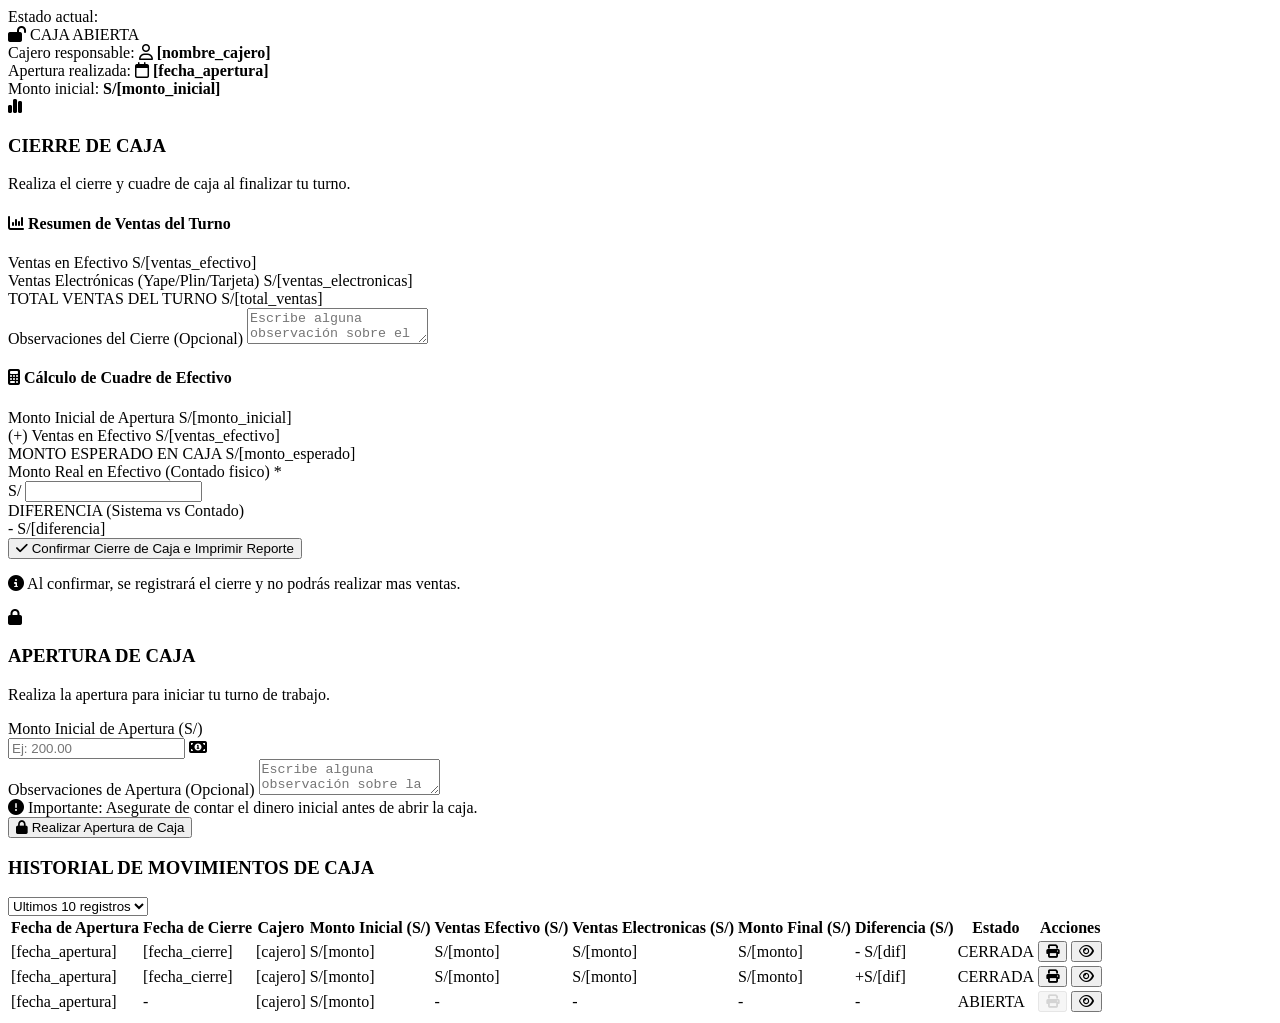
==== src/main/resources/templates/caja/index.html @ 6683f00a "primera edicion" ====
<!DOCTYPE html>
<html lang="es" xmlns:th="http://www.thymeleaf.org">
<head>
    <meta charset="UTF-8">
    <meta name="viewport" content="width=device-width, initial-scale=1.0">
    <title>Caja - Charapita SAC</title>
    
    <link rel="stylesheet" th:href="@{/css/style.css}" href="/css/style.css">
    <link rel="stylesheet" href="https://cdnjs.cloudflare.com/ajax/libs/font-awesome/6.4.0/css/all.min.css">
</head>
<body>

    <div id="header-container"></div>
    <div id="menu-container"></div>

    <main class="main-content">
        
        <div class="caja-status-bar">
            <div class="caja-status-item">
                <span class="caja-label">Estado actual:</span>
                <div class="caja-badge-status caja-bg-green">
                    <i class="fa-solid fa-lock-open"></i> CAJA ABIERTA
                </div>
            </div>
            <div class="caja-status-item caja-border-left">
                <span class="caja-label">Cajero responsable:</span>
                <strong><i class="fa-regular fa-user"></i> [nombre_cajero]</strong>
            </div>
            <div class="caja-status-item caja-border-left">
                <span class="caja-label">Apertura realizada:</span>
                <strong><i class="fa-regular fa-calendar"></i> [fecha_apertura]</strong>
            </div>
            <div class="caja-status-item caja-border-left">
                <span class="caja-label">Monto inicial:</span>
                <strong>S/[monto_inicial]</strong>
            </div>
        </div>

        <div class="caja-action-panels">
            
            <section class="caja-panel caja-panel-cierre">
                <div class="caja-panel-header">
                    <i class="fa-solid fa-chart-simple caja-icon-green"></i>
                    <div>
                        <h3 class="caja-title-green">CIERRE DE CAJA</h3>
                        <p class="caja-subtitle">Realiza el cierre y cuadre de caja al finalizar tu turno.</p>
                    </div>
                </div>

                <div class="caja-cierre-grid">
                    <div>
                        <h4 class="caja-section-title"><i class="fa-solid fa-chart-column"></i> Resumen de Ventas del Turno</h4>
                        
                        <div class="caja-row-flex">
                            <span>Ventas en Efectivo</span>
                            <span>S/[ventas_efectivo]</span>
                        </div>
                        <div class="caja-row-flex">
                            <span>Ventas Electrónicas (Yape/Plin/Tarjeta)</span>
                            <span>S/[ventas_electronicas]</span>
                        </div>
                        <div class="caja-row-flex caja-total-row caja-text-green">
                            <span>TOTAL VENTAS DEL TURNO</span>
                            <span>S/[total_ventas]</span>
                        </div>

                        <div class="caja-form-group caja-mt-20">
                            <label>Observaciones del Cierre (Opcional)</label>
                            <textarea class="caja-textarea" placeholder="Escribe alguna observación sobre el cierre de caja.."></textarea>
                        </div>
                    </div>

                    <div>
                        <h4 class="caja-section-title"><i class="fa-solid fa-calculator"></i> Cálculo de Cuadre de Efectivo</h4>
                        
                        <div class="caja-row-flex">
                            <span>Monto Inicial de Apertura</span>
                            <span>S/[monto_inicial]</span>
                        </div>
                        <div class="caja-row-flex">
                            <span>(+) Ventas en Efectivo</span>
                            <span>S/[ventas_efectivo]</span>
                        </div>
                        
                        <div class="caja-row-flex caja-total-row caja-text-green">
                            <span>MONTO ESPERADO EN CAJA</span>
                            <span>S/[monto_esperado]</span>
                        </div>

                        <div class="caja-form-group caja-mt-15">
                            <label>Monto Real en Efectivo (Contado fisico) <span class="caja-text-red">*</span></label>
                            <div class="caja-input-group">
                                <span>S/</span>
                                <input type="number" step="0.01" value="[monto_real]" class="caja-input">
                            </div>
                        </div>

                        <div class="caja-form-group">
                            <label>DIFERENCIA (Sistema vs Contado)</label>
                            <div class="caja-diferencia-box caja-bg-red-light">
                                <span class="caja-text-red">- S/[diferencia]</span>
                            </div>
                        </div>

                        <button class="caja-btn-green caja-btn-full">
                            <i class="fa-solid fa-check"></i> Confirmar Cierre de Caja e Imprimir Reporte
                        </button>
                        <p class="caja-help-text">
                            <i class="fa-solid fa-circle-info"></i> Al confirmar, se registrará el cierre y no podrás realizar mas ventas.
                        </p>
                    </div>
                </div>
            </section>

            <section class="caja-panel caja-panel-apertura">
                <div class="caja-panel-header">
                    <i class="fa-solid fa-lock caja-icon-red"></i>
                    <div>
                        <h3 class="caja-title-red">APERTURA DE CAJA</h3>
                        <p class="caja-subtitle">Realiza la apertura para iniciar tu turno de trabajo.</p>
                    </div>
                </div>

                <div class="caja-apertura-body">
                    <div class="caja-form-group">
                        <label>Monto Inicial de Apertura (S/)</label>
                        <div class="caja-input-with-icon">
                            <input type="number" step="0.01" placeholder="Ej: 200.00" class="caja-input">
                            <i class="fa-solid fa-money-bill-1"></i>
                        </div>
                    </div>

                    <div class="caja-form-group">
                        <label>Observaciones de Apertura (Opcional)</label>
                        <textarea class="caja-textarea" placeholder="Escribe alguna observación sobre la apertura de caja.."></textarea>
                    </div>

                    <div class="caja-alert-red">
                        <i class="fa-solid fa-circle-exclamation"></i> Importante: Asegurate de contar el dinero inicial antes de abrir la caja.
                    </div>

                    <div class="caja-apertura-action">
                        <button class="caja-btn-red">
                            <i class="fa-solid fa-lock"></i> Realizar Apertura de Caja
                        </button>
                    </div>
                </div>
            </section>

        </div>

        <section class="caja-history-section">
            <div class="caja-history-header">
                <h3>HISTORIAL DE MOVIMIENTOS DE CAJA</h3>
                <select class="caja-select-filter">
                    <option>Ultimos 10 registros</option>
                    <option>Ultimos 30 registros</option>
                    <option>Todos</option>
                </select>
            </div>

            <div class="caja-table-responsive">
                <table class="caja-table">
                    <thead>
                        <tr>
                            <th>Fecha de Apertura</th>
                            <th>Fecha de Cierre</th>
                            <th>Cajero</th>
                            <th>Monto Inicial (S/)</th>
                            <th>Ventas Efectivo (S/)</th>
                            <th>Ventas Electronicas (S/)</th>
                            <th>Monto Final (S/)</th>
                            <th>Diferencia (S/)</th>
                            <th>Estado</th>
                            <th>Acciones</th>
                        </tr>
                    </thead>
                    <tbody>
                        <tr>
                            <td>[fecha_apertura]</td>
                            <td>[fecha_cierre]</td>
                            <td>[cajero]</td>
                            <td>S/[monto]</td>
                            <td>S/[monto]</td>
                            <td>S/[monto]</td>
                            <td>S/[monto]</td>
                            <td class="caja-text-red">- S/[dif]</td>
                            <td><span class="caja-badge-table caja-bg-cerrada">CERRADA</span></td>
                            <td>
                                <div class="caja-action-btns">
                                    <button class="caja-btn-icon"><i class="fa-solid fa-print"></i></button>
                                    <button class="caja-btn-icon"><i class="fa-regular fa-eye"></i></button>
                                </div>
                            </td>
                        </tr>

                        <tr>
                            <td>[fecha_apertura]</td>
                            <td>[fecha_cierre]</td>
                            <td>[cajero]</td>
                            <td>S/[monto]</td>
                            <td>S/[monto]</td>
                            <td>S/[monto]</td>
                            <td>S/[monto]</td>
                            <td class="caja-text-green">+S/[dif]</td>
                            <td><span class="caja-badge-table caja-bg-cerrada">CERRADA</span></td>
                            <td>
                                <div class="caja-action-btns">
                                    <button class="caja-btn-icon"><i class="fa-solid fa-print"></i></button>
                                    <button class="caja-btn-icon"><i class="fa-regular fa-eye"></i></button>
                                </div>
                            </td>
                        </tr>

                        <tr>
                            <td>[fecha_apertura]</td>
                            <td>-</td>
                            <td>[cajero]</td>
                            <td>S/[monto]</td>
                            <td>-</td>
                            <td>-</td>
                            <td>-</td>
                            <td>-</td>
                            <td><span class="caja-badge-table caja-bg-abierta">ABIERTA</span></td>
                            <td>
                                <div class="caja-action-btns">
                                    <button class="caja-btn-icon" disabled style="opacity: 0.5;"><i class="fa-solid fa-print"></i></button>
                                    <button class="caja-btn-icon"><i class="fa-regular fa-eye"></i></button>
                                </div>
                            </td>
                        </tr>
                    </tbody>
                </table>
            </div>
        </section>

    </main>

    <script th:src="@{/js/main.js}" src="/js/main.js"></script>
</body>
</html>
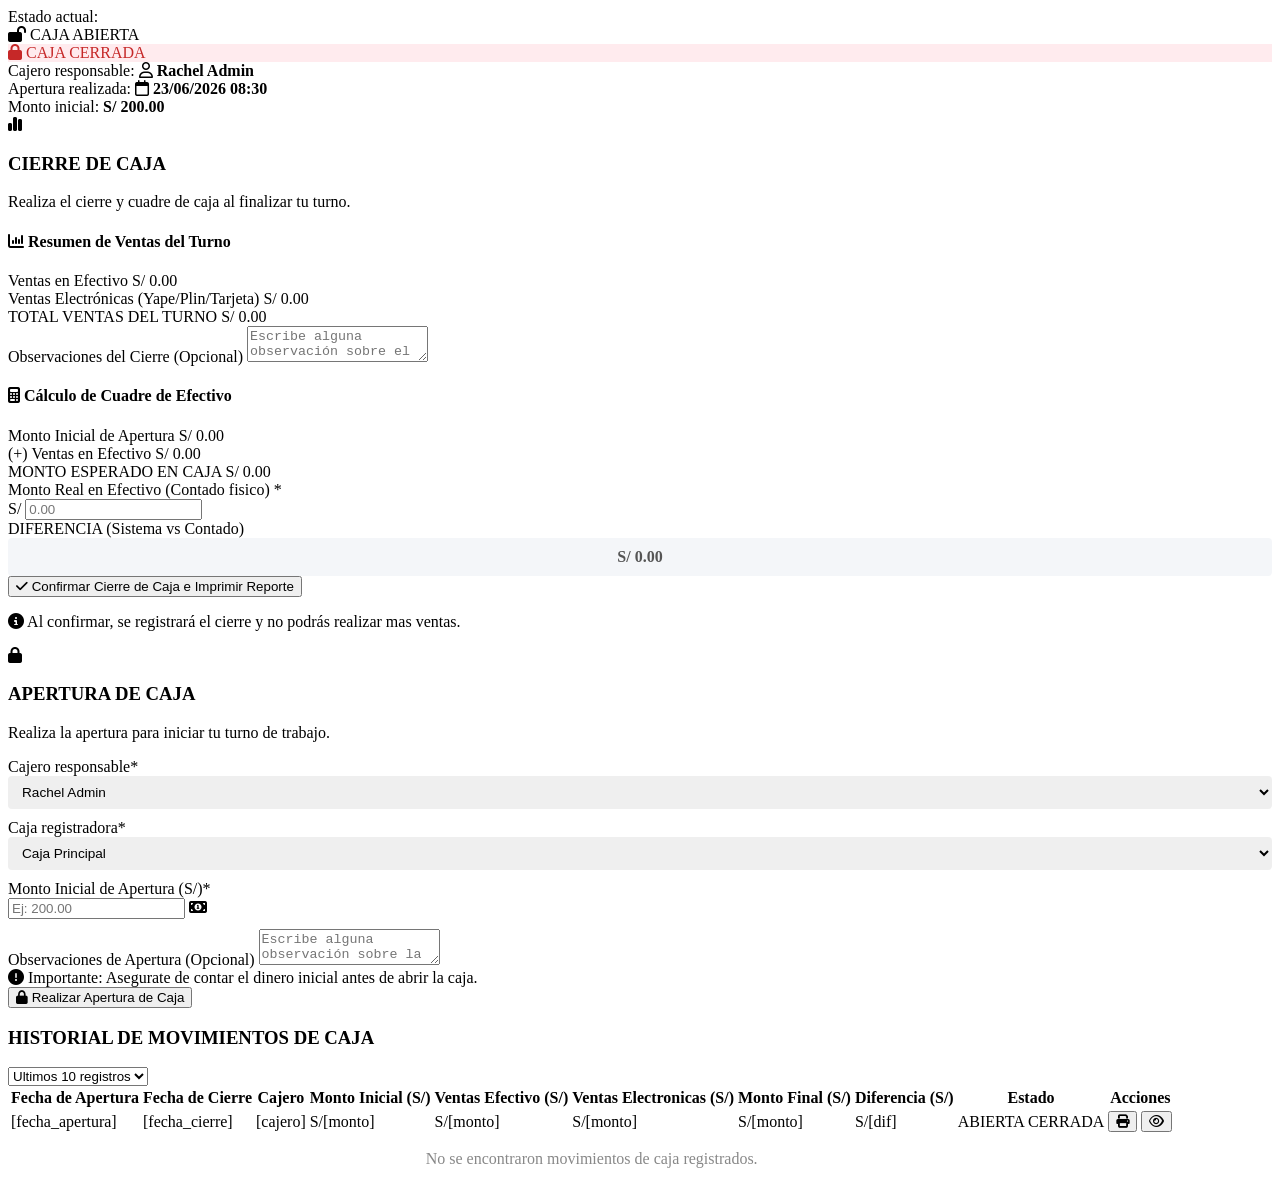
==== commit f35a9520: "Frontend implementado" ====
--- a/src/main/resources/templates/caja/index.html
+++ b/src/main/resources/templates/caja/index.html
@@ -18,27 +18,30 @@
         <div class="caja-status-bar">
             <div class="caja-status-item">
                 <span class="caja-label">Estado actual:</span>
-                <div class="caja-badge-status caja-bg-green">
+                <div th:if="${datos.abierta}" class="caja-badge-status caja-bg-green">
                     <i class="fa-solid fa-lock-open"></i> CAJA ABIERTA
                 </div>
-            </div>
-            <div class="caja-status-item caja-border-left">
+                <div th:unless="${datos.abierta}" class="caja-badge-status" style="background: #ffebee; color: #c62828;">
+                    <i class="fa-solid fa-lock"></i> CAJA CERRADA
+                </div>
+            </div>
+            <div th:if="${datos.abierta}" class="caja-status-item caja-border-left">
                 <span class="caja-label">Cajero responsable:</span>
-                <strong><i class="fa-regular fa-user"></i> [nombre_cajero]</strong>
-            </div>
-            <div class="caja-status-item caja-border-left">
+                <strong><i class="fa-regular fa-user"></i> <span th:text="${datos.nombreCajero}">Rachel Admin</span></strong>
+            </div>
+            <div th:if="${datos.abierta}" class="caja-status-item caja-border-left">
                 <span class="caja-label">Apertura realizada:</span>
-                <strong><i class="fa-regular fa-calendar"></i> [fecha_apertura]</strong>
-            </div>
-            <div class="caja-status-item caja-border-left">
+                <strong><i class="fa-regular fa-calendar"></i> <span th:text="${datos.fechaApertura}">23/06/2026 08:30</span></strong>
+            </div>
+            <div th:if="${datos.abierta}" class="caja-status-item caja-border-left">
                 <span class="caja-label">Monto inicial:</span>
-                <strong>S/[monto_inicial]</strong>
+                <strong>S/ <span th:text="${#numbers.formatDecimal(datos.montoInicial, 1, 'COMMA', 2, 'POINT')}">200.00</span></strong>
             </div>
         </div>
 
         <div class="caja-action-panels">
             
-            <section class="caja-panel caja-panel-cierre">
+            <section th:if="${datos.abierta}" class="caja-panel caja-panel-cierre" th:data-id="${datos.activeId}" id="panelCierreCaja">
                 <div class="caja-panel-header">
                     <i class="fa-solid fa-chart-simple caja-icon-green"></i>
                     <div>
@@ -53,20 +56,20 @@
                         
                         <div class="caja-row-flex">
                             <span>Ventas en Efectivo</span>
-                            <span>S/[ventas_efectivo]</span>
+                            <span th:text="'S/ ' + ${#numbers.formatDecimal(datos.ventasEfectivo, 1, 'COMMA', 2, 'POINT')}">S/ 0.00</span>
                         </div>
                         <div class="caja-row-flex">
                             <span>Ventas Electrónicas (Yape/Plin/Tarjeta)</span>
-                            <span>S/[ventas_electronicas]</span>
+                            <span th:text="'S/ ' + ${#numbers.formatDecimal(datos.ventasElectronicas, 1, 'COMMA', 2, 'POINT')}">S/ 0.00</span>
                         </div>
                         <div class="caja-row-flex caja-total-row caja-text-green">
                             <span>TOTAL VENTAS DEL TURNO</span>
-                            <span>S/[total_ventas]</span>
+                            <span th:text="'S/ ' + ${#numbers.formatDecimal(datos.totalVentas, 1, 'COMMA', 2, 'POINT')}">S/ 0.00</span>
                         </div>
 
                         <div class="caja-form-group caja-mt-20">
                             <label>Observaciones del Cierre (Opcional)</label>
-                            <textarea class="caja-textarea" placeholder="Escribe alguna observación sobre el cierre de caja.."></textarea>
+                            <textarea class="caja-textarea" id="textareaObsCierre" placeholder="Escribe alguna observación sobre el cierre de caja.."></textarea>
                         </div>
                     </div>
 
@@ -75,34 +78,34 @@
                         
                         <div class="caja-row-flex">
                             <span>Monto Inicial de Apertura</span>
-                            <span>S/[monto_inicial]</span>
+                            <span th:text="'S/ ' + ${#numbers.formatDecimal(datos.montoInicial, 1, 'COMMA', 2, 'POINT')}">S/ 0.00</span>
                         </div>
                         <div class="caja-row-flex">
                             <span>(+) Ventas en Efectivo</span>
-                            <span>S/[ventas_efectivo]</span>
+                            <span th:text="'S/ ' + ${#numbers.formatDecimal(datos.ventasEfectivo, 1, 'COMMA', 2, 'POINT')}">S/ 0.00</span>
                         </div>
                         
                         <div class="caja-row-flex caja-total-row caja-text-green">
                             <span>MONTO ESPERADO EN CAJA</span>
-                            <span>S/[monto_esperado]</span>
+                            <span th:text="'S/ ' + ${#numbers.formatDecimal(datos.montoEsperado, 1, 'COMMA', 2, 'POINT')}" id="valMontoEsperado" th:data-esperado="${datos.montoEsperado}">S/ 0.00</span>
                         </div>
 
                         <div class="caja-form-group caja-mt-15">
                             <label>Monto Real en Efectivo (Contado fisico) <span class="caja-text-red">*</span></label>
                             <div class="caja-input-group">
                                 <span>S/</span>
-                                <input type="number" step="0.01" value="[monto_real]" class="caja-input">
+                                <input type="number" step="0.01" placeholder="0.00" class="caja-input" id="inputMontoReal" required>
                             </div>
                         </div>
 
                         <div class="caja-form-group">
                             <label>DIFERENCIA (Sistema vs Contado)</label>
-                            <div class="caja-diferencia-box caja-bg-red-light">
-                                <span class="caja-text-red">- S/[diferencia]</span>
+                            <div class="caja-diferencia-box" id="boxDiferencia" style="background: #f4f6f9; color: #555; padding: 10px; border-radius: 4px; font-weight: bold; text-align: center;">
+                                <span id="valDiferencia">S/ 0.00</span>
                             </div>
                         </div>
 
-                        <button class="caja-btn-green caja-btn-full">
+                        <button class="caja-btn-green caja-btn-full" id="btnConfirmarCierre">
                             <i class="fa-solid fa-check"></i> Confirmar Cierre de Caja e Imprimir Reporte
                         </button>
                         <p class="caja-help-text">
@@ -112,7 +115,7 @@
                 </div>
             </section>
 
-            <section class="caja-panel caja-panel-apertura">
+            <section th:unless="${datos.abierta}" class="caja-panel caja-panel-apertura">
                 <div class="caja-panel-header">
                     <i class="fa-solid fa-lock caja-icon-red"></i>
                     <div>
@@ -123,16 +126,30 @@
 
                 <div class="caja-apertura-body">
                     <div class="caja-form-group">
-                        <label>Monto Inicial de Apertura (S/)</label>
+                        <label>Cajero responsable*</label>
+                        <select class="caja-select" style="width: 100%; padding: 8px 10px; border: 1px solid var(--color-borde); border-radius:4px; font-size:0.85rem;" id="selectCajero">
+                            <option th:each="u : ${datos.usuarios}" th:value="${u.idusuario}" th:text="${u.nombre + ' ' + u.apellido}">Rachel Admin</option>
+                        </select>
+                    </div>
+                    
+                    <div class="caja-form-group" style="margin-top: 10px;">
+                        <label>Caja registradora*</label>
+                        <select class="caja-select" style="width: 100%; padding: 8px 10px; border: 1px solid var(--color-borde); border-radius:4px; font-size:0.85rem;" id="selectCaja">
+                            <option th:each="c : ${datos.cajas}" th:value="${c.idcaja}" th:text="${c.nombre}">Caja Principal</option>
+                        </select>
+                    </div>
+
+                    <div class="caja-form-group" style="margin-top: 10px;">
+                        <label>Monto Inicial de Apertura (S/)*</label>
                         <div class="caja-input-with-icon">
-                            <input type="number" step="0.01" placeholder="Ej: 200.00" class="caja-input">
+                            <input type="number" step="0.01" placeholder="Ej: 200.00" class="caja-input" id="inputMontoInicial" required>
                             <i class="fa-solid fa-money-bill-1"></i>
                         </div>
                     </div>
 
-                    <div class="caja-form-group">
+                    <div class="caja-form-group" style="margin-top: 10px;">
                         <label>Observaciones de Apertura (Opcional)</label>
-                        <textarea class="caja-textarea" placeholder="Escribe alguna observación sobre la apertura de caja.."></textarea>
+                        <textarea class="caja-textarea" id="textareaObsApertura" placeholder="Escribe alguna observación sobre la apertura de caja.."></textarea>
                     </div>
 
                     <div class="caja-alert-red">
@@ -140,7 +157,7 @@
                     </div>
 
                     <div class="caja-apertura-action">
-                        <button class="caja-btn-red">
+                        <button class="caja-btn-red" id="btnConfirmarApertura">
                             <i class="fa-solid fa-lock"></i> Realizar Apertura de Caja
                         </button>
                     </div>
@@ -176,58 +193,29 @@
                         </tr>
                     </thead>
                     <tbody>
-                        <tr>
-                            <td>[fecha_apertura]</td>
-                            <td>[fecha_cierre]</td>
-                            <td>[cajero]</td>
-                            <td>S/[monto]</td>
-                            <td>S/[monto]</td>
-                            <td>S/[monto]</td>
-                            <td>S/[monto]</td>
-                            <td class="caja-text-red">- S/[dif]</td>
-                            <td><span class="caja-badge-table caja-bg-cerrada">CERRADA</span></td>
+                        <tr th:each="h : ${datos.historial}">
+                            <td th:text="${h.fechaApertura}">[fecha_apertura]</td>
+                            <td th:text="${h.fechaCierre}">[fecha_cierre]</td>
+                            <td th:text="${h.cajero}">[cajero]</td>
+                            <td th:text="'S/ ' + ${#numbers.formatDecimal(h.montoInicial, 1, 'COMMA', 2, 'POINT')}">S/[monto]</td>
+                            <td th:text="'S/ ' + ${#numbers.formatDecimal(h.ventasEfectivo, 1, 'COMMA', 2, 'POINT')}">S/[monto]</td>
+                            <td th:text="'S/ ' + ${#numbers.formatDecimal(h.ventasElectronicas, 1, 'COMMA', 2, 'POINT')}">S/[monto]</td>
+                            <td th:text="${h.estado == 'ABIERTA' ? '-' : 'S/ ' + #numbers.formatDecimal(h.montoFinal, 1, 'COMMA', 2, 'POINT')}">S/[monto]</td>
+                            <td th:class="${h.diferencia < 0 ? 'caja-text-red' : (h.diferencia > 0 ? 'caja-text-green' : '')}"
+                                th:text="${h.estado == 'ABIERTA' ? '-' : (h.diferencia >= 0 ? '+' : '') + 'S/ ' + #numbers.formatDecimal(h.diferencia, 1, 'COMMA', 2, 'POINT')}">S/[dif]</td>
+                            <td>
+                                <span th:if="${h.estado == 'ABIERTA'}" class="caja-badge-table caja-bg-abierta">ABIERTA</span>
+                                <span th:unless="${h.estado == 'ABIERTA'}" class="caja-badge-table caja-bg-cerrada">CERRADA</span>
+                            </td>
                             <td>
                                 <div class="caja-action-btns">
-                                    <button class="caja-btn-icon"><i class="fa-solid fa-print"></i></button>
+                                    <button class="caja-btn-icon" th:disabled="${h.estado == 'ABIERTA'}" th:style="${h.estado == 'ABIERTA'} ? 'opacity: 0.5;' : ''"><i class="fa-solid fa-print"></i></button>
                                     <button class="caja-btn-icon"><i class="fa-regular fa-eye"></i></button>
                                 </div>
                             </td>
                         </tr>
-
-                        <tr>
-                            <td>[fecha_apertura]</td>
-                            <td>[fecha_cierre]</td>
-                            <td>[cajero]</td>
-                            <td>S/[monto]</td>
-                            <td>S/[monto]</td>
-                            <td>S/[monto]</td>
-                            <td>S/[monto]</td>
-                            <td class="caja-text-green">+S/[dif]</td>
-                            <td><span class="caja-badge-table caja-bg-cerrada">CERRADA</span></td>
-                            <td>
-                                <div class="caja-action-btns">
-                                    <button class="caja-btn-icon"><i class="fa-solid fa-print"></i></button>
-                                    <button class="caja-btn-icon"><i class="fa-regular fa-eye"></i></button>
-                                </div>
-                            </td>
-                        </tr>
-
-                        <tr>
-                            <td>[fecha_apertura]</td>
-                            <td>-</td>
-                            <td>[cajero]</td>
-                            <td>S/[monto]</td>
-                            <td>-</td>
-                            <td>-</td>
-                            <td>-</td>
-                            <td>-</td>
-                            <td><span class="caja-badge-table caja-bg-abierta">ABIERTA</span></td>
-                            <td>
-                                <div class="caja-action-btns">
-                                    <button class="caja-btn-icon" disabled style="opacity: 0.5;"><i class="fa-solid fa-print"></i></button>
-                                    <button class="caja-btn-icon"><i class="fa-regular fa-eye"></i></button>
-                                </div>
-                            </td>
+                        <tr th:if="${#lists.isEmpty(datos.historial)}">
+                            <td colspan="10" style="text-align: center; color: #888; padding: 15px;">No se encontraron movimientos de caja registrados.</td>
                         </tr>
                     </tbody>
                 </table>
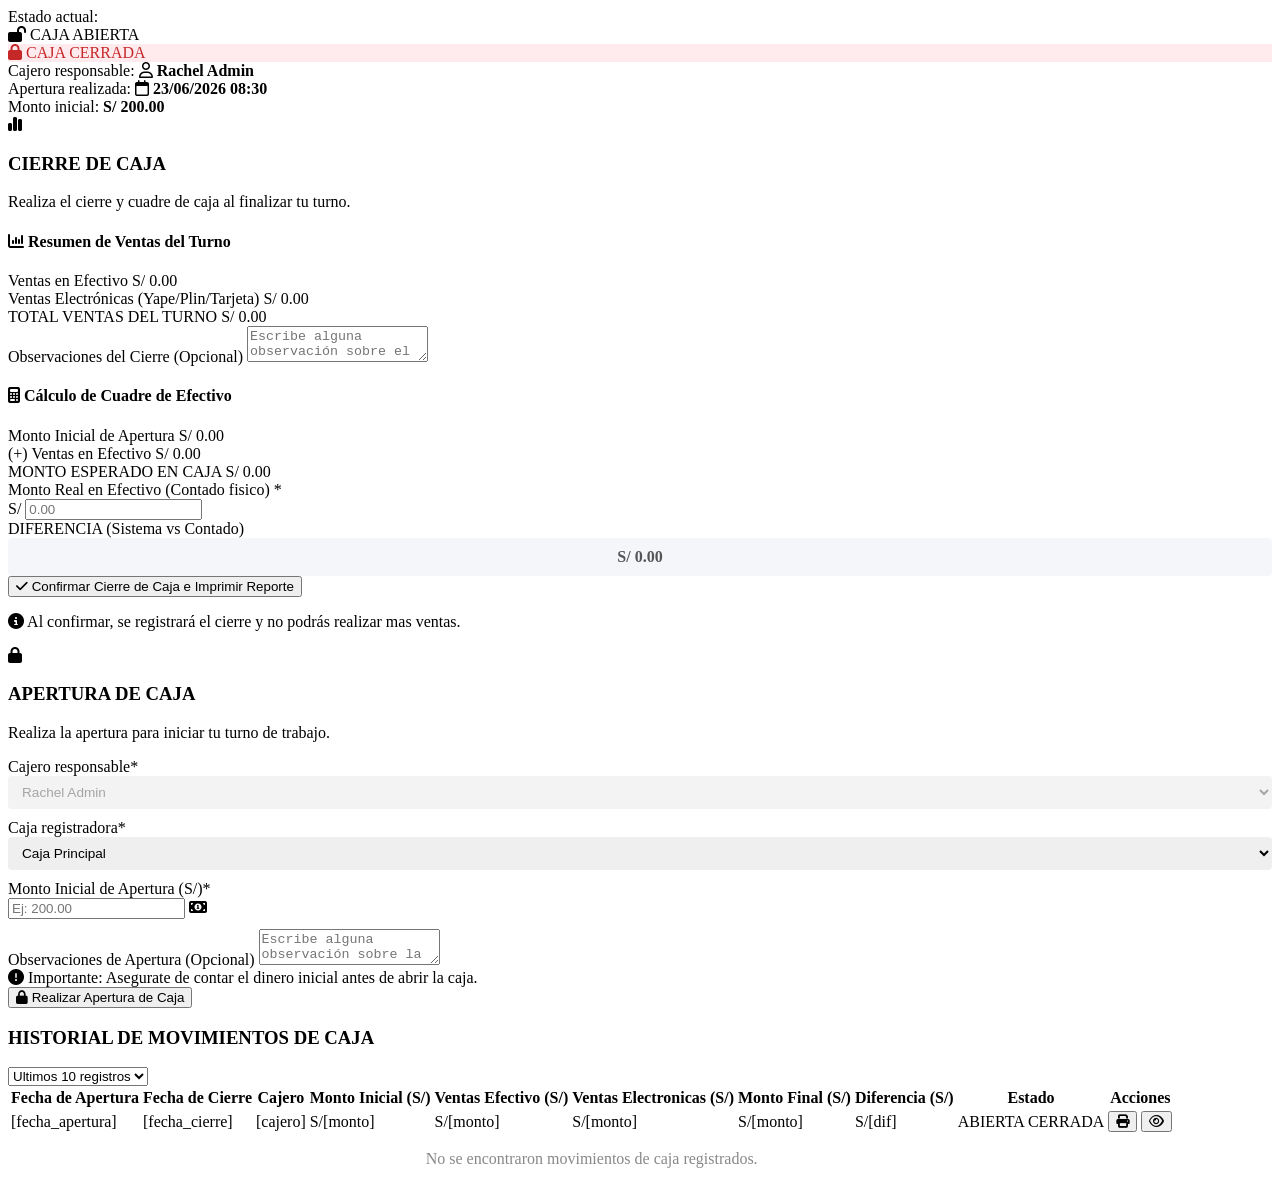
==== commit dfddb62b: "nose" ====
--- a/src/main/resources/templates/caja/index.html
+++ b/src/main/resources/templates/caja/index.html
@@ -1,47 +1,52 @@
 <!DOCTYPE html>
 <html lang="es" xmlns:th="http://www.thymeleaf.org">
+
 <head>
     <meta charset="UTF-8">
     <meta name="viewport" content="width=device-width, initial-scale=1.0">
     <title>Caja - Charapita SAC</title>
-    
+
     <link rel="stylesheet" th:href="@{/css/style.css}" href="/css/style.css">
     <link rel="stylesheet" href="https://cdnjs.cloudflare.com/ajax/libs/font-awesome/6.4.0/css/all.min.css">
 </head>
+
 <body>
 
     <div id="header-container"></div>
     <div id="menu-container"></div>
 
     <main class="main-content">
-        
+
         <div class="caja-status-bar">
             <div class="caja-status-item">
                 <span class="caja-label">Estado actual:</span>
-                <div th:if="${datos.abierta}" class="caja-badge-status caja-bg-green">
+                <div th:if="${is_abierta}" class="caja-badge-status caja-bg-green">
                     <i class="fa-solid fa-lock-open"></i> CAJA ABIERTA
                 </div>
-                <div th:unless="${datos.abierta}" class="caja-badge-status" style="background: #ffebee; color: #c62828;">
+                <div th:unless="${is_abierta}" class="caja-badge-status" style="background: #ffebee; color: #c62828;">
                     <i class="fa-solid fa-lock"></i> CAJA CERRADA
                 </div>
             </div>
-            <div th:if="${datos.abierta}" class="caja-status-item caja-border-left">
+            <div th:if="${is_abierta}" class="caja-status-item caja-border-left">
                 <span class="caja-label">Cajero responsable:</span>
-                <strong><i class="fa-regular fa-user"></i> <span th:text="${datos.nombreCajero}">Rachel Admin</span></strong>
-            </div>
-            <div th:if="${datos.abierta}" class="caja-status-item caja-border-left">
+                <strong><i class="fa-regular fa-user"></i> <span th:text="${nombre_cajero}">Rachel Admin</span></strong>
+            </div>
+            <div th:if="${is_abierta}" class="caja-status-item caja-border-left">
                 <span class="caja-label">Apertura realizada:</span>
-                <strong><i class="fa-regular fa-calendar"></i> <span th:text="${datos.fechaApertura}">23/06/2026 08:30</span></strong>
-            </div>
-            <div th:if="${datos.abierta}" class="caja-status-item caja-border-left">
+                <strong><i class="fa-regular fa-calendar"></i> <span th:text="${fecha_apertura}">23/06/2026
+                        08:30</span></strong>
+            </div>
+            <div th:if="${is_abierta}" class="caja-status-item caja-border-left">
                 <span class="caja-label">Monto inicial:</span>
-                <strong>S/ <span th:text="${#numbers.formatDecimal(datos.montoInicial, 1, 'COMMA', 2, 'POINT')}">200.00</span></strong>
+                <strong>S/ <span
+                        th:text="${#numbers.formatDecimal(monto_inicial, 1, 'COMMA', 2, 'POINT')}">200.00</span></strong>
             </div>
         </div>
 
         <div class="caja-action-panels">
-            
-            <section th:if="${datos.abierta}" class="caja-panel caja-panel-cierre" th:data-id="${datos.activeId}" id="panelCierreCaja">
+
+            <section th:if="${is_abierta}" class="caja-panel caja-panel-cierre" th:data-id="${active_id}"
+                id="panelCierreCaja">
                 <div class="caja-panel-header">
                     <i class="fa-solid fa-chart-simple caja-icon-green"></i>
                     <div>
@@ -52,55 +57,69 @@
 
                 <div class="caja-cierre-grid">
                     <div>
-                        <h4 class="caja-section-title"><i class="fa-solid fa-chart-column"></i> Resumen de Ventas del Turno</h4>
-                        
+                        <h4 class="caja-section-title"><i class="fa-solid fa-chart-column"></i> Resumen de Ventas del
+                            Turno</h4>
+
                         <div class="caja-row-flex">
                             <span>Ventas en Efectivo</span>
-                            <span th:text="'S/ ' + ${#numbers.formatDecimal(datos.ventasEfectivo, 1, 'COMMA', 2, 'POINT')}">S/ 0.00</span>
+                            <span
+                                th:text="'S/ ' + ${#numbers.formatDecimal(ventas_efectivo, 1, 'COMMA', 2, 'POINT')}">S/
+                                0.00</span>
                         </div>
                         <div class="caja-row-flex">
                             <span>Ventas Electrónicas (Yape/Plin/Tarjeta)</span>
-                            <span th:text="'S/ ' + ${#numbers.formatDecimal(datos.ventasElectronicas, 1, 'COMMA', 2, 'POINT')}">S/ 0.00</span>
+                            <span
+                                th:text="'S/ ' + ${#numbers.formatDecimal(ventas_electronicas, 1, 'COMMA', 2, 'POINT')}">S/
+                                0.00</span>
                         </div>
                         <div class="caja-row-flex caja-total-row caja-text-green">
                             <span>TOTAL VENTAS DEL TURNO</span>
-                            <span th:text="'S/ ' + ${#numbers.formatDecimal(datos.totalVentas, 1, 'COMMA', 2, 'POINT')}">S/ 0.00</span>
+                            <span th:text="'S/ ' + ${#numbers.formatDecimal(total_ventas, 1, 'COMMA', 2, 'POINT')}">S/
+                                0.00</span>
                         </div>
 
                         <div class="caja-form-group caja-mt-20">
                             <label>Observaciones del Cierre (Opcional)</label>
-                            <textarea class="caja-textarea" id="textareaObsCierre" placeholder="Escribe alguna observación sobre el cierre de caja.."></textarea>
-                        </div>
-                    </div>
-
-                    <div>
-                        <h4 class="caja-section-title"><i class="fa-solid fa-calculator"></i> Cálculo de Cuadre de Efectivo</h4>
-                        
+                            <textarea class="caja-textarea" id="textareaObsCierre"
+                                placeholder="Escribe alguna observación sobre el cierre de caja.."></textarea>
+                        </div>
+                    </div>
+
+                    <div>
+                        <h4 class="caja-section-title"><i class="fa-solid fa-calculator"></i> Cálculo de Cuadre de
+                            Efectivo</h4>
+
                         <div class="caja-row-flex">
                             <span>Monto Inicial de Apertura</span>
-                            <span th:text="'S/ ' + ${#numbers.formatDecimal(datos.montoInicial, 1, 'COMMA', 2, 'POINT')}">S/ 0.00</span>
+                            <span th:text="'S/ ' + ${#numbers.formatDecimal(monto_inicial, 1, 'COMMA', 2, 'POINT')}">S/
+                                0.00</span>
                         </div>
                         <div class="caja-row-flex">
                             <span>(+) Ventas en Efectivo</span>
-                            <span th:text="'S/ ' + ${#numbers.formatDecimal(datos.ventasEfectivo, 1, 'COMMA', 2, 'POINT')}">S/ 0.00</span>
-                        </div>
-                        
+                            <span
+                                th:text="'S/ ' + ${#numbers.formatDecimal(ventas_efectivo, 1, 'COMMA', 2, 'POINT')}">S/
+                                0.00</span>
+                        </div>
+
                         <div class="caja-row-flex caja-total-row caja-text-green">
                             <span>MONTO ESPERADO EN CAJA</span>
-                            <span th:text="'S/ ' + ${#numbers.formatDecimal(datos.montoEsperado, 1, 'COMMA', 2, 'POINT')}" id="valMontoEsperado" th:data-esperado="${datos.montoEsperado}">S/ 0.00</span>
+                            <span th:text="'S/ ' + ${#numbers.formatDecimal(monto_esperado, 1, 'COMMA', 2, 'POINT')}"
+                                id="valMontoEsperado" th:data-esperado="${monto_esperado}">S/ 0.00</span>
                         </div>
 
                         <div class="caja-form-group caja-mt-15">
                             <label>Monto Real en Efectivo (Contado fisico) <span class="caja-text-red">*</span></label>
                             <div class="caja-input-group">
                                 <span>S/</span>
-                                <input type="number" step="0.01" placeholder="0.00" class="caja-input" id="inputMontoReal" required>
+                                <input type="number" step="0.01" placeholder="0.00" class="caja-input"
+                                    id="inputMontoReal" required>
                             </div>
                         </div>
 
                         <div class="caja-form-group">
                             <label>DIFERENCIA (Sistema vs Contado)</label>
-                            <div class="caja-diferencia-box" id="boxDiferencia" style="background: #f4f6f9; color: #555; padding: 10px; border-radius: 4px; font-weight: bold; text-align: center;">
+                            <div class="caja-diferencia-box" id="boxDiferencia"
+                                style="background: #f4f6f9; color: #555; padding: 10px; border-radius: 4px; font-weight: bold; text-align: center;">
                                 <span id="valDiferencia">S/ 0.00</span>
                             </div>
                         </div>
@@ -109,13 +128,14 @@
                             <i class="fa-solid fa-check"></i> Confirmar Cierre de Caja e Imprimir Reporte
                         </button>
                         <p class="caja-help-text">
-                            <i class="fa-solid fa-circle-info"></i> Al confirmar, se registrará el cierre y no podrás realizar mas ventas.
+                            <i class="fa-solid fa-circle-info"></i> Al confirmar, se registrará el cierre y no podrás
+                            realizar mas ventas.
                         </p>
                     </div>
                 </div>
             </section>
 
-            <section th:unless="${datos.abierta}" class="caja-panel caja-panel-apertura">
+            <section th:unless="${is_abierta}" class="caja-panel caja-panel-apertura">
                 <div class="caja-panel-header">
                     <i class="fa-solid fa-lock caja-icon-red"></i>
                     <div>
@@ -127,33 +147,42 @@
                 <div class="caja-apertura-body">
                     <div class="caja-form-group">
                         <label>Cajero responsable*</label>
-                        <select class="caja-select" style="width: 100%; padding: 8px 10px; border: 1px solid var(--color-borde); border-radius:4px; font-size:0.85rem;" id="selectCajero">
-                            <option th:each="u : ${datos.usuarios}" th:value="${u.idusuario}" th:text="${u.nombre + ' ' + u.apellido}">Rachel Admin</option>
+                        <select class="caja-select"
+                            style="width: 100%; padding: 8px 10px; border: 1px solid var(--color-borde); border-radius:4px; font-size:0.85rem;"
+                            id="selectCajero" disabled>
+                            <option th:each="u : ${usuarios}" th:value="${u.idusuario}"
+                                th:text="${u.nombre + ' ' + u.apellido}">Rachel Admin</option>
                         </select>
                     </div>
-                    
+
                     <div class="caja-form-group" style="margin-top: 10px;">
                         <label>Caja registradora*</label>
-                        <select class="caja-select" style="width: 100%; padding: 8px 10px; border: 1px solid var(--color-borde); border-radius:4px; font-size:0.85rem;" id="selectCaja">
-                            <option th:each="c : ${datos.cajas}" th:value="${c.idcaja}" th:text="${c.nombre}">Caja Principal</option>
+                        <select class="caja-select"
+                            style="width: 100%; padding: 8px 10px; border: 1px solid var(--color-borde); border-radius:4px; font-size:0.85rem;"
+                            id="selectCaja">
+                            <option th:each="c : ${cajas}" th:value="${c.idcaja}" th:text="${c.nombre}">Caja Principal
+                            </option>
                         </select>
                     </div>
 
                     <div class="caja-form-group" style="margin-top: 10px;">
                         <label>Monto Inicial de Apertura (S/)*</label>
                         <div class="caja-input-with-icon">
-                            <input type="number" step="0.01" placeholder="Ej: 200.00" class="caja-input" id="inputMontoInicial" required>
+                            <input type="number" step="0.01" placeholder="Ej: 200.00" class="caja-input"
+                                id="inputMontoInicial" required>
                             <i class="fa-solid fa-money-bill-1"></i>
                         </div>
                     </div>
 
                     <div class="caja-form-group" style="margin-top: 10px;">
                         <label>Observaciones de Apertura (Opcional)</label>
-                        <textarea class="caja-textarea" id="textareaObsApertura" placeholder="Escribe alguna observación sobre la apertura de caja.."></textarea>
+                        <textarea class="caja-textarea" id="textareaObsApertura"
+                            placeholder="Escribe alguna observación sobre la apertura de caja.."></textarea>
                     </div>
 
                     <div class="caja-alert-red">
-                        <i class="fa-solid fa-circle-exclamation"></i> Importante: Asegurate de contar el dinero inicial antes de abrir la caja.
+                        <i class="fa-solid fa-circle-exclamation"></i> Importante: Asegurate de contar el dinero inicial
+                        antes de abrir la caja.
                     </div>
 
                     <div class="caja-apertura-action">
@@ -193,29 +222,41 @@
                         </tr>
                     </thead>
                     <tbody>
-                        <tr th:each="h : ${datos.historial}">
+                        <tr th:each="h : ${historial}">
                             <td th:text="${h.fechaApertura}">[fecha_apertura]</td>
                             <td th:text="${h.fechaCierre}">[fecha_cierre]</td>
                             <td th:text="${h.cajero}">[cajero]</td>
-                            <td th:text="'S/ ' + ${#numbers.formatDecimal(h.montoInicial, 1, 'COMMA', 2, 'POINT')}">S/[monto]</td>
-                            <td th:text="'S/ ' + ${#numbers.formatDecimal(h.ventasEfectivo, 1, 'COMMA', 2, 'POINT')}">S/[monto]</td>
-                            <td th:text="'S/ ' + ${#numbers.formatDecimal(h.ventasElectronicas, 1, 'COMMA', 2, 'POINT')}">S/[monto]</td>
-                            <td th:text="${h.estado == 'ABIERTA' ? '-' : 'S/ ' + #numbers.formatDecimal(h.montoFinal, 1, 'COMMA', 2, 'POINT')}">S/[monto]</td>
+                            <td th:text="'S/ ' + ${#numbers.formatDecimal(h.montoInicial, 1, 'COMMA', 2, 'POINT')}">
+                                S/[monto]</td>
+                            <td th:text="'S/ ' + ${#numbers.formatDecimal(h.ventasEfectivo, 1, 'COMMA', 2, 'POINT')}">
+                                S/[monto]</td>
+                            <td
+                                th:text="'S/ ' + ${#numbers.formatDecimal(h.ventasElectronicas, 1, 'COMMA', 2, 'POINT')}">
+                                S/[monto]</td>
+                            <td
+                                th:text="${h.estado == 'ABIERTA' ? '-' : 'S/ ' + #numbers.formatDecimal(h.montoFinal, 1, 'COMMA', 2, 'POINT')}">
+                                S/[monto]</td>
                             <td th:class="${h.diferencia < 0 ? 'caja-text-red' : (h.diferencia > 0 ? 'caja-text-green' : '')}"
-                                th:text="${h.estado == 'ABIERTA' ? '-' : (h.diferencia >= 0 ? '+' : '') + 'S/ ' + #numbers.formatDecimal(h.diferencia, 1, 'COMMA', 2, 'POINT')}">S/[dif]</td>
+                                th:text="${h.estado == 'ABIERTA' ? '-' : (h.diferencia >= 0 ? '+' : '') + 'S/ ' + #numbers.formatDecimal(h.diferencia, 1, 'COMMA', 2, 'POINT')}">
+                                S/[dif]</td>
                             <td>
-                                <span th:if="${h.estado == 'ABIERTA'}" class="caja-badge-table caja-bg-abierta">ABIERTA</span>
-                                <span th:unless="${h.estado == 'ABIERTA'}" class="caja-badge-table caja-bg-cerrada">CERRADA</span>
+                                <span th:if="${h.estado == 'ABIERTA'}"
+                                    class="caja-badge-table caja-bg-abierta">ABIERTA</span>
+                                <span th:unless="${h.estado == 'ABIERTA'}"
+                                    class="caja-badge-table caja-bg-cerrada">CERRADA</span>
                             </td>
                             <td>
                                 <div class="caja-action-btns">
-                                    <button class="caja-btn-icon" th:disabled="${h.estado == 'ABIERTA'}" th:style="${h.estado == 'ABIERTA'} ? 'opacity: 0.5;' : ''"><i class="fa-solid fa-print"></i></button>
+                                    <button class="caja-btn-icon" th:disabled="${h.estado == 'ABIERTA'}"
+                                        th:style="${h.estado == 'ABIERTA'} ? 'opacity: 0.5;' : ''"><i
+                                            class="fa-solid fa-print"></i></button>
                                     <button class="caja-btn-icon"><i class="fa-regular fa-eye"></i></button>
                                 </div>
                             </td>
                         </tr>
-                        <tr th:if="${#lists.isEmpty(datos.historial)}">
-                            <td colspan="10" style="text-align: center; color: #888; padding: 15px;">No se encontraron movimientos de caja registrados.</td>
+                        <tr th:if="${#lists.isEmpty(historial)}">
+                            <td colspan="10" style="text-align: center; color: #888; padding: 15px;">No se encontraron
+                                movimientos de caja registrados.</td>
                         </tr>
                     </tbody>
                 </table>
@@ -226,4 +267,5 @@
 
     <script th:src="@{/js/main.js}" src="/js/main.js"></script>
 </body>
+
 </html>
